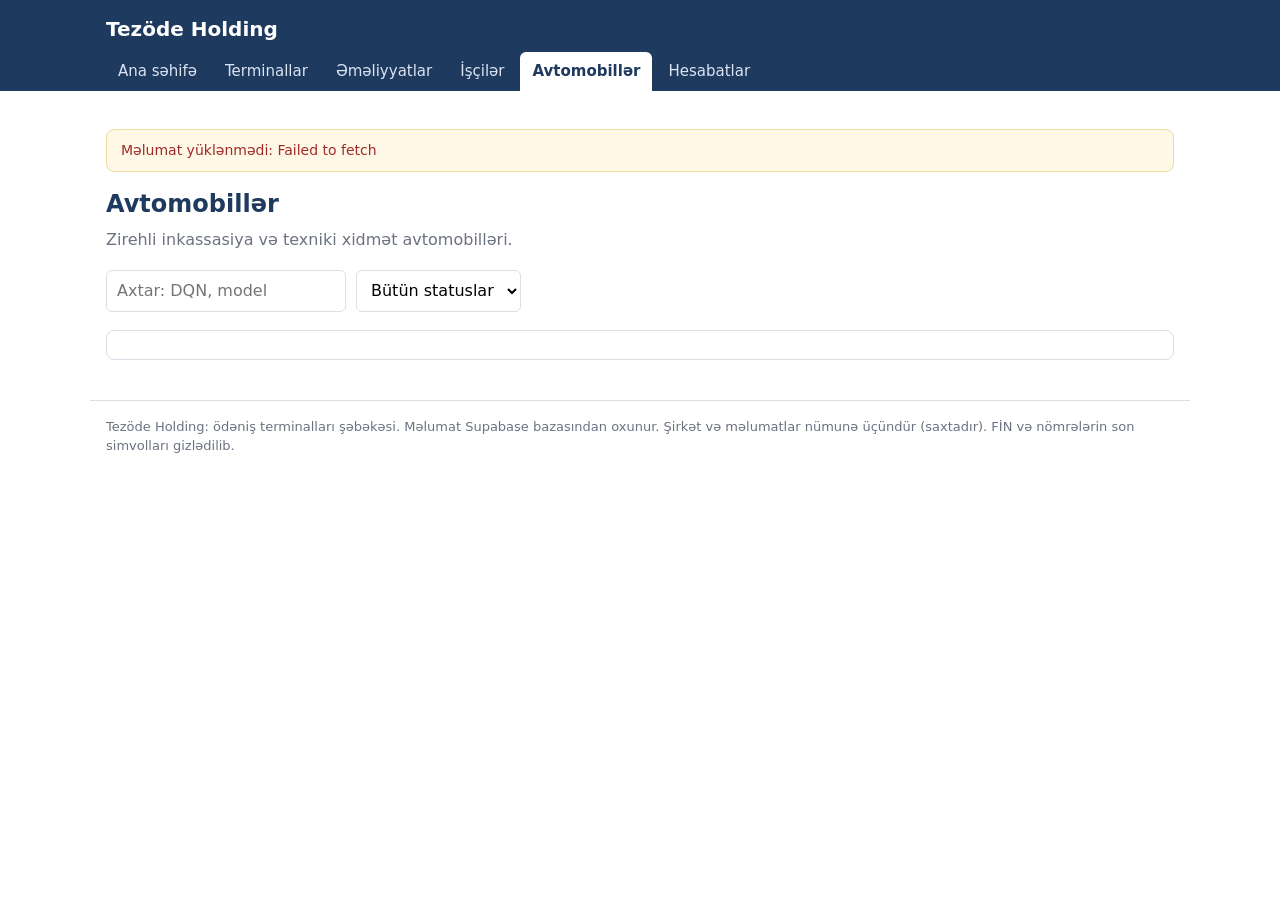
==== sayt/avtomobiller.html @ 4ab706e4 "VBS sərbəst iş: Tezöde Holding sayt, SQL kodları, təqdimat - sayt/: çox sadə HTML/CSS/JS sayt, Supab" ====
<!DOCTYPE html>
<html lang="az">
<head>
  <meta charset="UTF-8">
  <meta name="viewport" content="width=device-width, initial-scale=1">
  <title>Avtomobillər | Tezöde Holding</title>
  <link rel="stylesheet" href="style.css">
</head>
<body>
  <header>
    <div class="bas">
      <h1>Tezöde Holding</h1>
      <nav>
        <a href="index.html">Ana səhifə</a>
        <a href="terminallar.html">Terminallar</a>
        <a href="emeliyyatlar.html">Əməliyyatlar</a>
        <a href="isciler.html">İşçilər</a>
        <a href="avtomobiller.html" aria-current="page">Avtomobillər</a>
        <a href="hesabatlar.html">Hesabatlar</a>
      </nav>
    </div>
  </header>
  <main>
    <h2>Avtomobillər</h2>
    <p class="izah">Zirehli inkassasiya və texniki xidmət avtomobilləri.</p>
    <div class="alet">
      <input id="axtaris" type="search" placeholder="Axtar: DQN, model">
      <select id="secim"><option value="">Bütün statuslar</option></select>
    </div>
    <p class="izah" id="say"></p>
    <div class="cedvel" id="cedvel"></div>
  </main>
  <footer>Tezöde Holding: ödəniş terminalları şəbəkəsi. Məlumat Supabase bazasından oxunur. Şirkət və məlumatlar nümunə üçündür (saxtadır). FİN və nömrələrin son simvolları gizlədilib.</footer>
  <script src="config.js"></script>
  <script src="app.js"></script>
  <script>
    (async () => {
      const sutunlar = [
        { bas: "ID", deyer: (r) => r.id }, { bas: "DQN", deyer: (r) => r.dqn }, { bas: "Marka / Model", deyer: (r) => r.model },
        { bas: "İl", deyer: (r) => r.il }, { bas: "Növ", deyer: (r) => r.nov }, { bas: "Status", deyer: (r) => etiket(r.status) }];
      siyahi(sutunlar, await getData("avtomobiller"), ["dqn", "model"], "status");
    })();
  </script>
</body>
</html>
---- sayt/style.css ----
/* Tezöde Holding: çox sadə dizayn */
:root { --ana: #1f3a5f; --acik: #eef2f8; --xett: #d9dee7; --metn: #222833; --sonuk: #6b7280; }
* { box-sizing: border-box; }
body { margin: 0; font-family: system-ui, "Segoe UI", Arial, sans-serif; color: var(--metn); background: #fff; line-height: 1.5; }

header { background: var(--ana); color: #fff; }
.bas { max-width: 1100px; margin: 0 auto; padding: 14px 16px 0; }
.bas h1 { margin: 0 0 8px; font-size: 20px; }
nav { display: flex; flex-wrap: wrap; gap: 4px; }
nav a { color: #dbe4f3; text-decoration: none; padding: 8px 12px; border-radius: 6px 6px 0 0; font-size: 15px; }
nav a:hover { background: rgba(255, 255, 255, .12); }
nav a[aria-current="page"] { background: #fff; color: var(--ana); font-weight: 600; }

main { max-width: 1100px; margin: 0 auto; padding: 24px 16px 40px; }
h2 { margin: 0 0 6px; font-size: 24px; color: var(--ana); }
h3 { margin: 28px 0 8px; font-size: 18px; color: var(--ana); }
p.izah { margin: 0 0 18px; color: var(--sonuk); }

.kartlar { display: grid; grid-template-columns: repeat(auto-fit, minmax(190px, 1fr)); gap: 12px; margin: 18px 0; }
.kart { background: var(--acik); border: 1px solid var(--xett); border-radius: 8px; padding: 14px 16px; }
.kart span { display: block; font-size: 13px; color: var(--sonuk); }
.kart b { font-size: 26px; color: var(--ana); }

.alet { display: flex; flex-wrap: wrap; gap: 10px; margin-bottom: 12px; }
input, select { font: inherit; padding: 8px 10px; border: 1px solid var(--xett); border-radius: 6px; background: #fff; }
input { min-width: 240px; }

.cedvel { overflow-x: auto; border: 1px solid var(--xett); border-radius: 8px; }
table { border-collapse: collapse; width: 100%; font-size: 14px; }
th, td { text-align: left; padding: 9px 12px; white-space: nowrap; }
th { background: var(--acik); color: var(--ana); border-bottom: 1px solid var(--xett); }
td { border-top: 1px solid #eef0f4; }
td.say, th.say { text-align: right; }

.etiket { display: inline-block; padding: 1px 9px; border-radius: 10px; font-size: 12px; background: #e6f4ea; color: #1b6b34; }
.etiket.xeta { background: #fde8e8; color: #a12a2a; }
.etiket.xəbər { background: #fff3d6; color: #8a5a00; }

.zolaq { background: var(--acik); border-radius: 4px; height: 12px; min-width: 160px; }
.zolaq i { display: block; height: 12px; border-radius: 4px; background: var(--ana); }

.yuk { margin: 0; padding: 14px; color: var(--sonuk); }
.xeta-qeyd { background: #fde8e8; border-color: #f0b4b4; color: #a12a2a; }
ul.linkler { padding-left: 18px; }
ul.linkler a { color: var(--ana); }
footer { max-width: 1100px; margin: 0 auto; padding: 16px; color: var(--sonuk); font-size: 13px; border-top: 1px solid var(--xett); }
.qeyd { background: #fff8e6; border: 1px solid #f0dca0; border-radius: 8px; padding: 10px 14px; font-size: 14px; margin: 14px 0; }

@media (max-width: 600px) { .bas h1 { font-size: 17px; } th, td { padding: 8px; } input { min-width: 0; width: 100%; } }
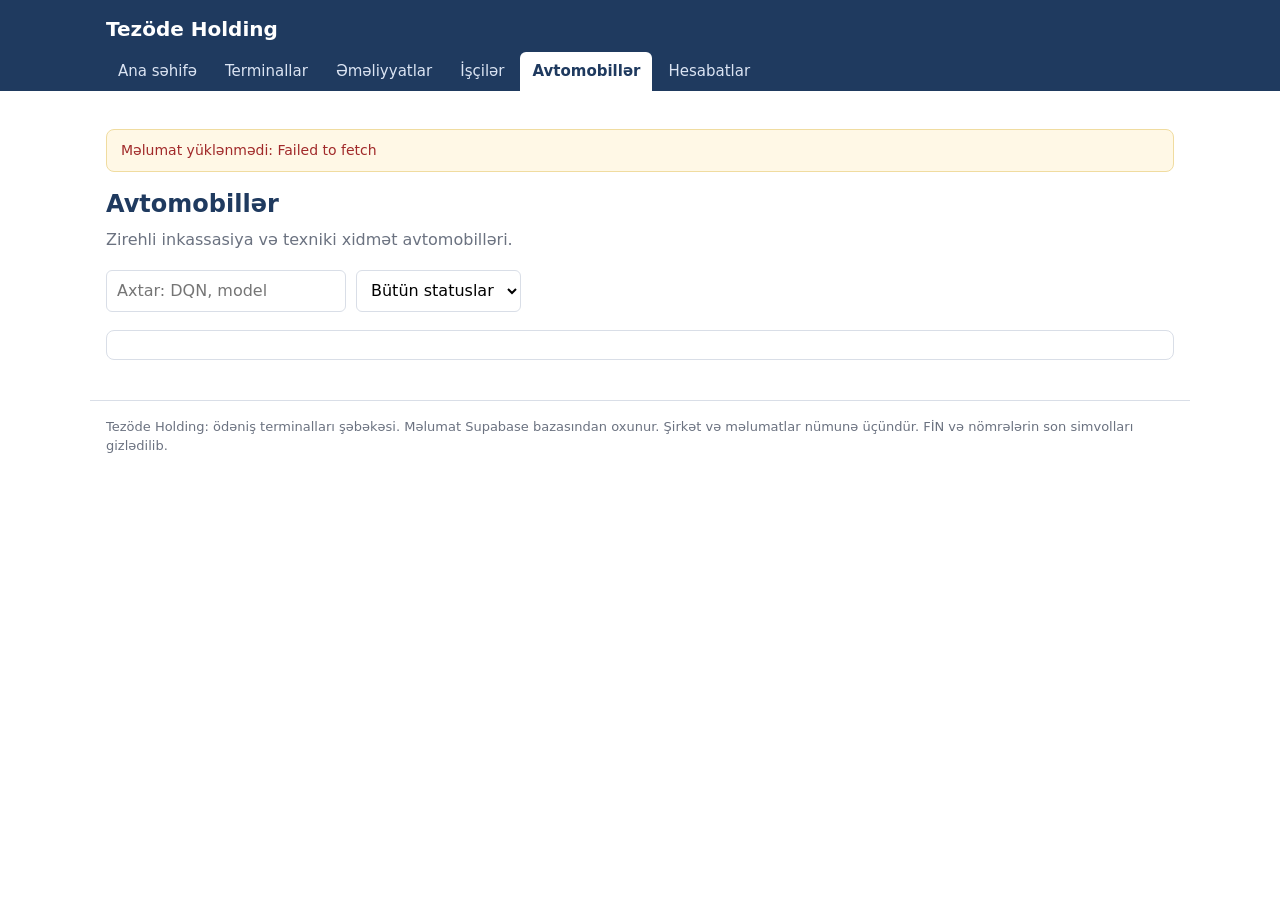
==== commit 518b1789: "Footer və slayd 40-dan "(saxtadır)" sözü silindi" ====
--- a/sayt/avtomobiller.html
+++ b/sayt/avtomobiller.html
@@ -30,7 +30,7 @@
     <p class="izah" id="say"></p>
     <div class="cedvel" id="cedvel"></div>
   </main>
-  <footer>Tezöde Holding: ödəniş terminalları şəbəkəsi. Məlumat Supabase bazasından oxunur. Şirkət və məlumatlar nümunə üçündür (saxtadır). FİN və nömrələrin son simvolları gizlədilib.</footer>
+  <footer>Tezöde Holding: ödəniş terminalları şəbəkəsi. Məlumat Supabase bazasından oxunur. Şirkət və məlumatlar nümunə üçündür. FİN və nömrələrin son simvolları gizlədilib.</footer>
   <script src="config.js"></script>
   <script src="app.js"></script>
   <script>
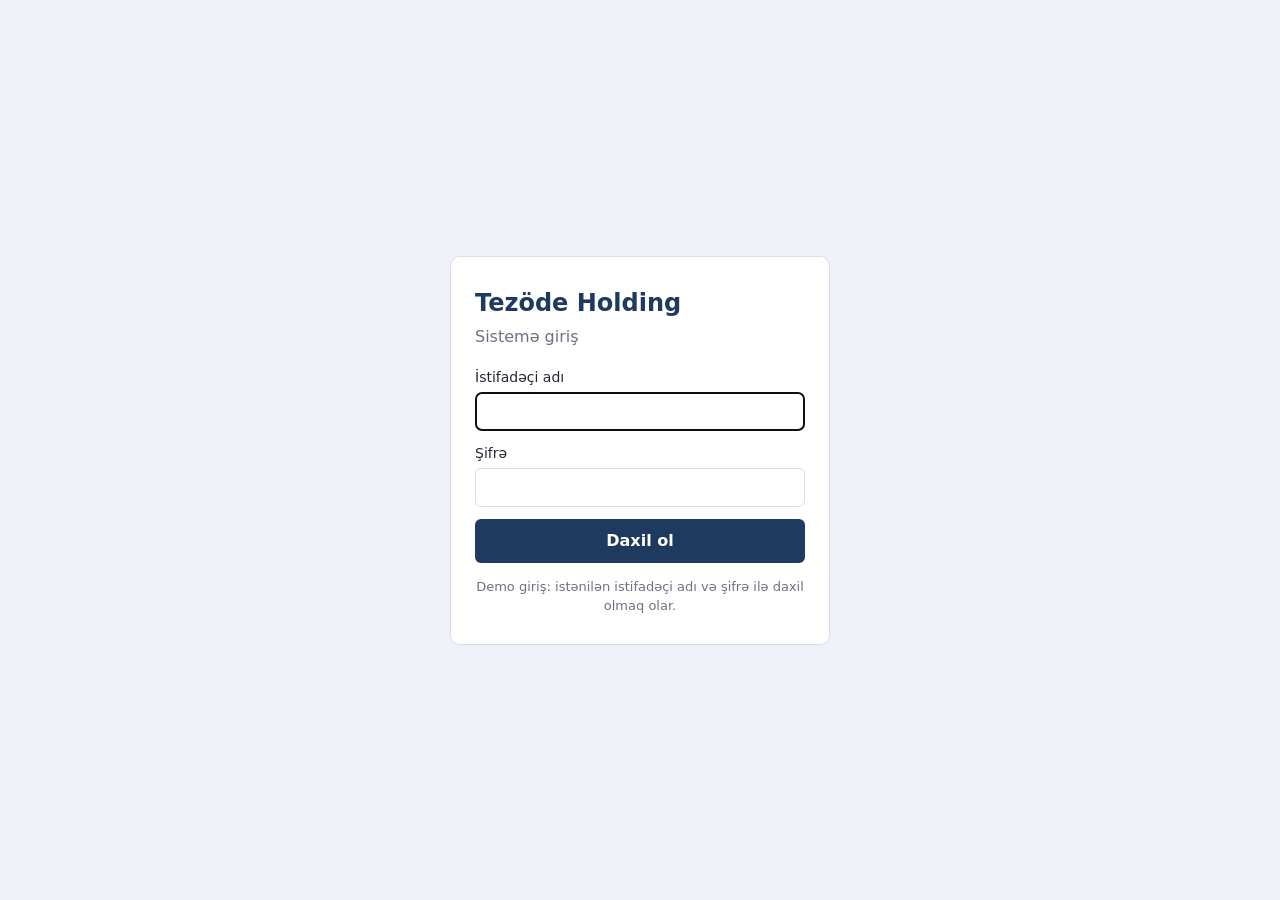
==== commit 4b3cc393: "Sayta görünüş üçün login səhifəsi əlavə edildi" ====
--- a/sayt/avtomobiller.html
+++ b/sayt/avtomobiller.html
@@ -5,11 +5,15 @@
   <meta name="viewport" content="width=device-width, initial-scale=1">
   <title>Avtomobillər | Tezöde Holding</title>
   <link rel="stylesheet" href="style.css">
+  <script src="giris.js"></script>
 </head>
 <body>
   <header>
     <div class="bas">
-      <h1>Tezöde Holding</h1>
+      <div class="ust">
+        <h1>Tezöde Holding</h1>
+        <div class="istifadeci"><span id="istAd"></span><a href="login.html" id="cixis">Çıxış</a></div>
+      </div>
       <nav>
         <a href="index.html">Ana səhifə</a>
         <a href="terminallar.html">Terminallar</a>
--- a/sayt/style.css
+++ b/sayt/style.css
@@ -39,6 +39,20 @@
 .zolaq { background: var(--acik); border-radius: 4px; height: 12px; min-width: 160px; }
 .zolaq i { display: block; height: 12px; border-radius: 4px; background: var(--ana); }
 
+.ust { display: flex; justify-content: space-between; align-items: center; gap: 12px; }
+.istifadeci { font-size: 14px; color: #dbe4f3; white-space: nowrap; }
+.istifadeci a { color: #fff; margin-left: 12px; }
+
+.giris-sehife { min-height: 100vh; display: flex; align-items: center; justify-content: center; background: var(--acik); padding: 16px; }
+.giris-kart { width: 100%; max-width: 380px; background: #fff; border: 1px solid var(--xett); border-radius: 10px; padding: 28px 24px; }
+.giris-kart h1 { margin: 0; font-size: 24px; color: var(--ana); }
+.giris-kart p { margin: 4px 0 18px; color: var(--sonuk); }
+.giris-kart label { display: block; margin-bottom: 12px; font-size: 14px; }
+.giris-kart input { width: 100%; min-width: 0; margin-top: 4px; }
+.giris-kart button { width: 100%; padding: 10px; font: inherit; font-weight: 600; color: #fff; background: var(--ana); border: 0; border-radius: 6px; cursor: pointer; }
+.giris-kart button:hover { background: #17304f; }
+.giris-kart .demo { margin: 14px 0 0; font-size: 13px; color: var(--sonuk); text-align: center; }
+
 .yuk { margin: 0; padding: 14px; color: var(--sonuk); }
 .xeta-qeyd { background: #fde8e8; border-color: #f0b4b4; color: #a12a2a; }
 ul.linkler { padding-left: 18px; }
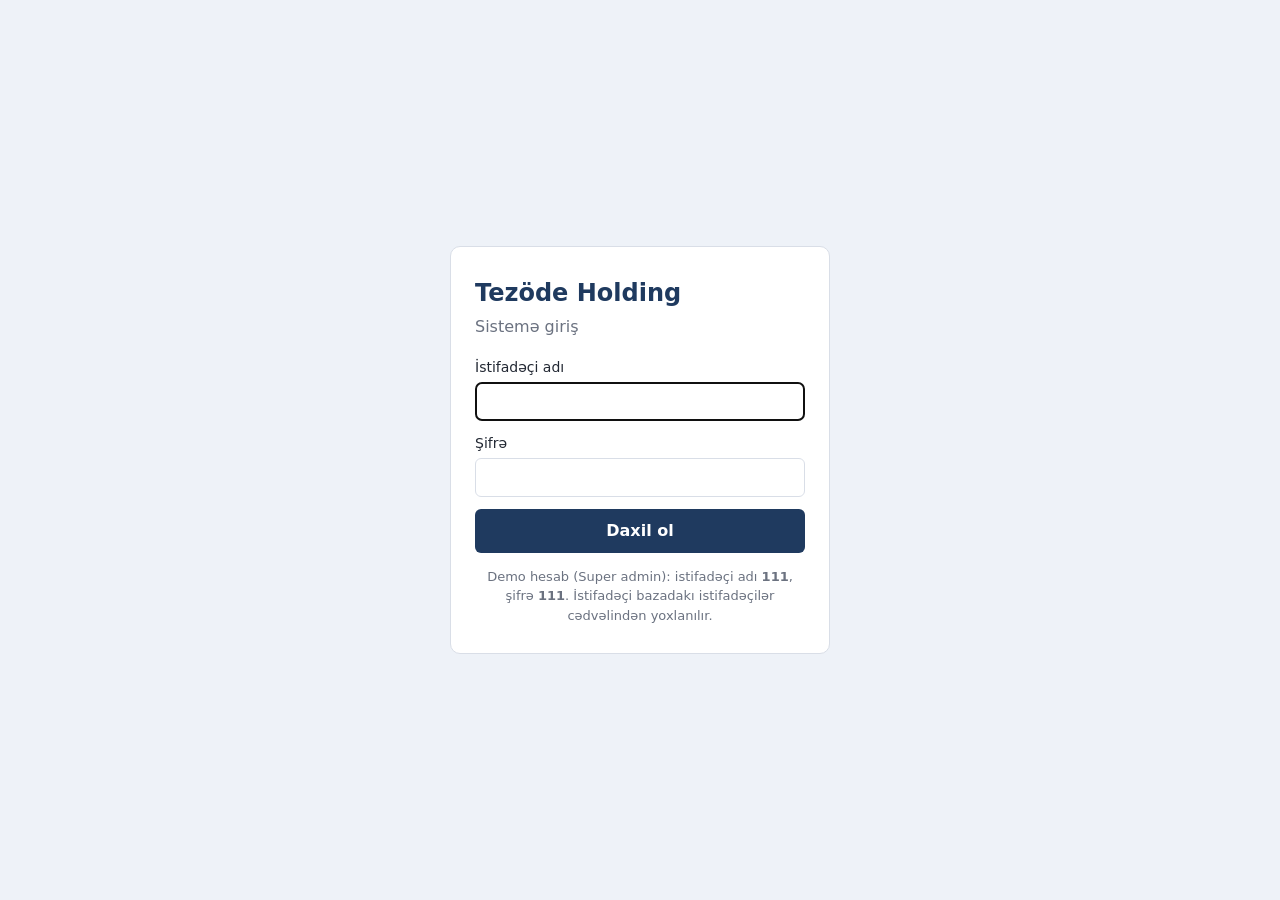
==== commit 3c08678b: "Giriş səhifəsi bazadakı istifadəçilər cədvəlinə bağlandı (demo hesab 111/111, Super admin)" ====
--- a/sayt/avtomobiller.html
+++ b/sayt/avtomobiller.html
@@ -5,6 +5,7 @@
   <meta name="viewport" content="width=device-width, initial-scale=1">
   <title>Avtomobillər | Tezöde Holding</title>
   <link rel="stylesheet" href="style.css">
+  <script src="config.js"></script>
   <script src="giris.js"></script>
 </head>
 <body>
@@ -21,6 +22,7 @@
         <a href="isciler.html">İşçilər</a>
         <a href="avtomobiller.html" aria-current="page">Avtomobillər</a>
         <a href="hesabatlar.html">Hesabatlar</a>
+        <a href="bot.html">Bot jurnalı</a>
       </nav>
     </div>
   </header>
@@ -35,7 +37,6 @@
     <div class="cedvel" id="cedvel"></div>
   </main>
   <footer>Tezöde Holding: ödəniş terminalları şəbəkəsi. Məlumat Supabase bazasından oxunur. Şirkət və məlumatlar nümunə üçündür. FİN və nömrələrin son simvolları gizlədilib.</footer>
-  <script src="config.js"></script>
   <script src="app.js"></script>
   <script>
     (async () => {
--- a/sayt/style.css
+++ b/sayt/style.css
@@ -51,7 +51,14 @@
 .giris-kart input { width: 100%; min-width: 0; margin-top: 4px; }
 .giris-kart button { width: 100%; padding: 10px; font: inherit; font-weight: 600; color: #fff; background: var(--ana); border: 0; border-radius: 6px; cursor: pointer; }
 .giris-kart button:hover { background: #17304f; }
+.giris-kart .giris-xeta { margin: 0 0 12px; padding: 8px 10px; border-radius: 6px; background: #fde8e8; color: #a12a2a; font-size: 14px; }
+.giris-kart button:disabled { opacity: .7; cursor: wait; }
 .giris-kart .demo { margin: 14px 0 0; font-size: 13px; color: var(--sonuk); text-align: center; }
+
+.jurnal { border: 1px solid var(--xett); border-radius: 8px; margin-bottom: 10px; padding: 10px 14px; background: #fff; }
+.jurnal summary { cursor: pointer; }
+.jurnal ul { margin: 10px 0 4px; padding-left: 20px; font-size: 14px; }
+.jurnal li { margin: 2px 0; }
 
 .yuk { margin: 0; padding: 14px; color: var(--sonuk); }
 .xeta-qeyd { background: #fde8e8; border-color: #f0b4b4; color: #a12a2a; }
